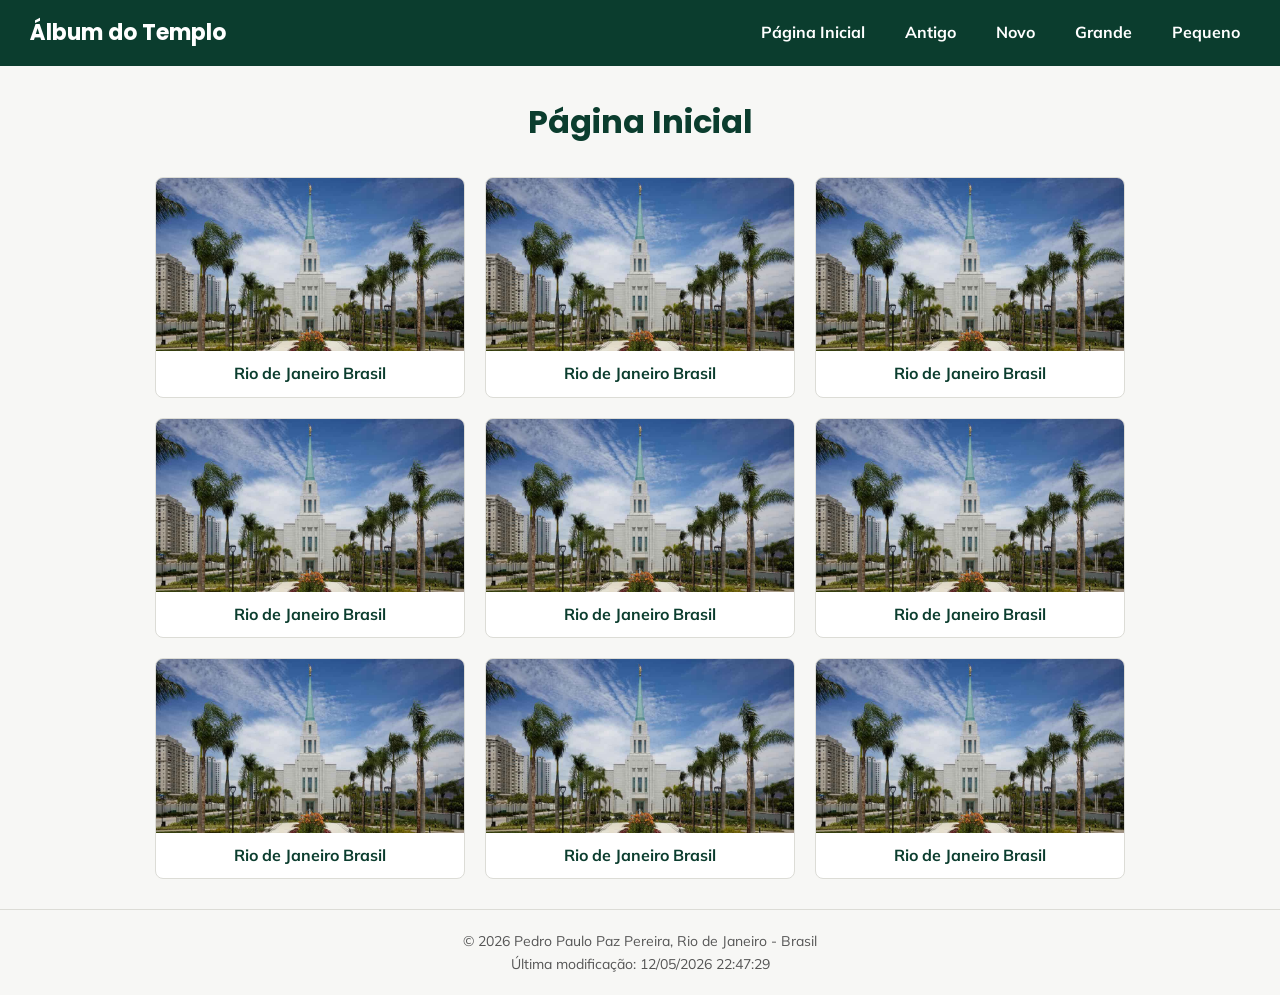
==== templos.html @ 02975b77 "S02 – Tarefa: Álbum de Imagens" ====
<!doctype html>
<html lang="pt-BR">

<head>
    <meta charset="UTF-8">
    <meta name="viewport" content="width=device-width, initial-scale=1">
    <title>WDD 131 – Álbum do Templo - Pedro Paulo Paz Pereira</title>
    <meta name="description"
        content="Álbum do Templo. Pedro Paulo Paz Pereira. Pagina com fotos do templo de Rio de Janeiro Brasil.">
    <meta name="author" content="Pedro Paulo Paz Pereira">

    <link rel="preconnect" href="https://fonts.googleapis.com">
    <link rel="preconnect" href="https://fonts.gstatic.com" crossorigin>
    <link href="https://fonts.googleapis.com/css2?family=Poppins:wght@600;700&family=Mulish:wght@400;500&display=swap" rel="stylesheet">

    <link rel="stylesheet" href="estilos/templos.css">
    <link rel="stylesheet" href="estilos/templos-grandes.css">

    <script src="scripts/templos.js" defer></script>
</head>

<body>

    <header>
        <div class="topo-header">
            <p>Álbum do Templo</p>
            <button id="botao-menu" aria-label="Abrir menu">☰</button>
        </div>
        <nav>
            <a href="#">Página Inicial</a>
            <a href="#">Antigo</a>
            <a href="#">Novo</a>
            <a href="#">Grande</a>
            <a href="#">Pequeno</a>
        </nav>
    </header>

    <main>
        <h1>Página Inicial</h1>

        <figure>
            <img src="imagens/templo-rio-de-janeiro.jpg" alt="Templo de Rio de Janeiro Brasil">
            <figcaption>Rio de Janeiro Brasil</figcaption>
        </figure>

        <figure>
            <img src="imagens/templo-rio-de-janeiro.jpg" alt="Templo de Rio de Janeiro Brasil">
            <figcaption>Rio de Janeiro Brasil</figcaption>
        </figure>

        <figure>
            <img src="imagens/templo-rio-de-janeiro.jpg" alt="Templo de Rio de Janeiro Brasil">
            <figcaption>Rio de Janeiro Brasil</figcaption>
        </figure>

        <figure>
            <img src="imagens/templo-rio-de-janeiro.jpg" alt="Templo de Rio de Janeiro Brasil">
            <figcaption>Rio de Janeiro Brasil</figcaption>
        </figure>

        <figure>
            <img src="imagens/templo-rio-de-janeiro.jpg" alt="Templo de Rio de Janeiro Brasil">
            <figcaption>Rio de Janeiro Brasil</figcaption>
        </figure>

        <figure>
            <img src="imagens/templo-rio-de-janeiro.jpg" alt="Templo de Rio de Janeiro Brasil">
            <figcaption>Rio de Janeiro Brasil</figcaption>
        </figure>

        <figure>
            <img src="imagens/templo-rio-de-janeiro.jpg" alt="Templo de Rio de Janeiro Brasil">
            <figcaption>Rio de Janeiro Brasil</figcaption>
        </figure>

        <figure>
            <img src="imagens/templo-rio-de-janeiro.jpg" alt="Templo de Rio de Janeiro Brasil">
            <figcaption>Rio de Janeiro Brasil</figcaption>
        </figure>

        <figure>
            <img src="imagens/templo-rio-de-janeiro.jpg" alt="Templo de Rio de Janeiro Brasil">
            <figcaption>Rio de Janeiro Brasil</figcaption>
        </figure>
    </main>

    <footer>
        <p>&copy; <span id="anoatual"></span> Pedro Paulo Paz Pereira, Rio de Janeiro - Brasil</p>
        <p id="ultimaModificacao"></p>
    </footer>

</body>

</html>
---- estilos/templos.css ----
* {
  margin: 0;
  padding: 0;
  box-sizing: border-box;
}

body {
  font-family: 'Mulish', Arial, sans-serif;
  background-color: #f7f7f5;
  color: #262626;
  line-height: 1.6;
}

header {
  background-color: #0b3d2e;
  color: white;
  padding: 15px;
}

.topo-header {
  display: flex;
  justify-content: space-between;
  align-items: center;
}

.topo-header p {
  font-family: 'Poppins', sans-serif;
  font-size: 22px;
  font-weight: bold;
}

#botao-menu {
  background: none;
  border: none;
  color: white;
  font-size: 28px;
  cursor: pointer;
}

nav {
  display: none;
  flex-direction: column;
  align-items: center;
  gap: 10px;
  margin-top: 15px;
}

nav.mostrar {
  display: flex;
}

nav a {
  color: white;
  text-decoration: none;
  font-weight: bold;
  padding: 5px 10px;
}

nav a:hover {
  color: #f2c14e;
}

main {
  max-width: 1000px;
  margin: 30px auto;
  padding: 0 15px;
  display: grid;
  grid-template-columns: repeat(auto-fit, minmax(250px, 1fr));
  gap: 20px;
}

main h1 {
  font-family: 'Poppins', sans-serif;
  text-align: center;
  color: #0b3d2e;
  margin-bottom: 10px;
  grid-column: 1 / -1;
}

figure {
  background-color: white;
  border: 1px solid #dcdcd6;
  border-radius: 8px;
  overflow: hidden;
  text-align: center;
}

figure img {
  width: 100%;
  height: auto;
  display: block;
}

figcaption {
  padding: 10px;
  color: #0b3d2e;
  font-weight: bold;
}

footer {
  text-align: center;
  padding: 20px;
  font-size: 14px;
  color: #555;
  border-top: 1px solid #dcdcd6;
  margin-top: 30px;
}
---- estilos/templos-grandes.css ----
@media (min-width: 700px) {

  header {
    display: flex;
    justify-content: space-between;
    align-items: center;
    padding: 15px 30px;
  }

  #botao-menu {
    display: none;
  }

  nav {
    display: flex;
    flex-direction: row;
    gap: 20px;
    margin-top: 0;
  }

}
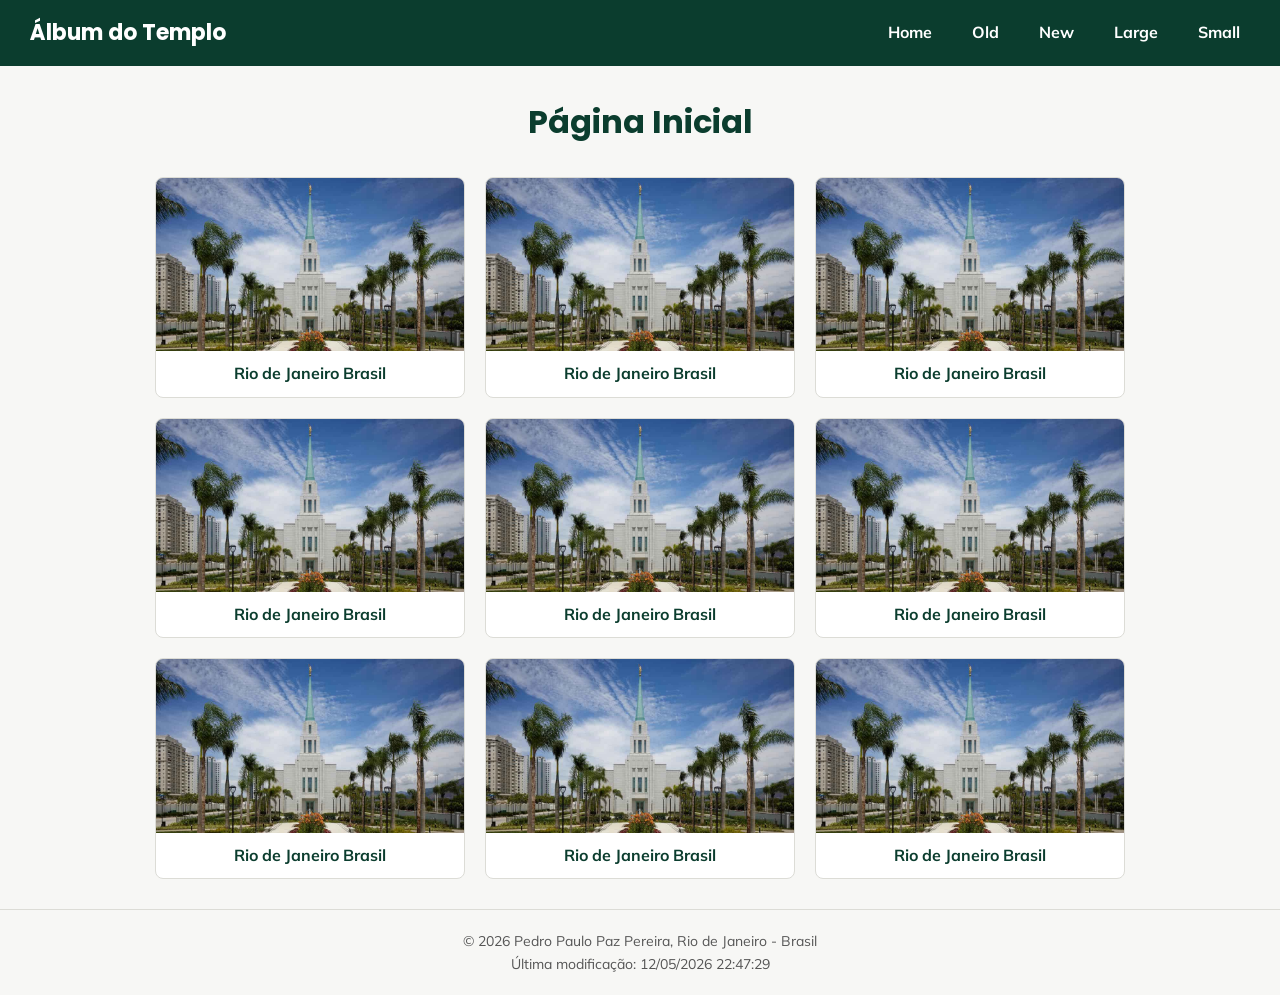
==== commit 9df55ecf: "home, old, new, large e small" ====
--- a/templos.html
+++ b/templos.html
@@ -27,11 +27,11 @@
             <button id="botao-menu" aria-label="Abrir menu">☰</button>
         </div>
         <nav>
-            <a href="#">Página Inicial</a>
-            <a href="#">Antigo</a>
-            <a href="#">Novo</a>
-            <a href="#">Grande</a>
-            <a href="#">Pequeno</a>
+            <a href="#">Home</a>
+            <a href="#">Old</a>
+            <a href="#">New</a>
+            <a href="#">Large</a>
+            <a href="#">Small</a>
         </nav>
     </header>
 
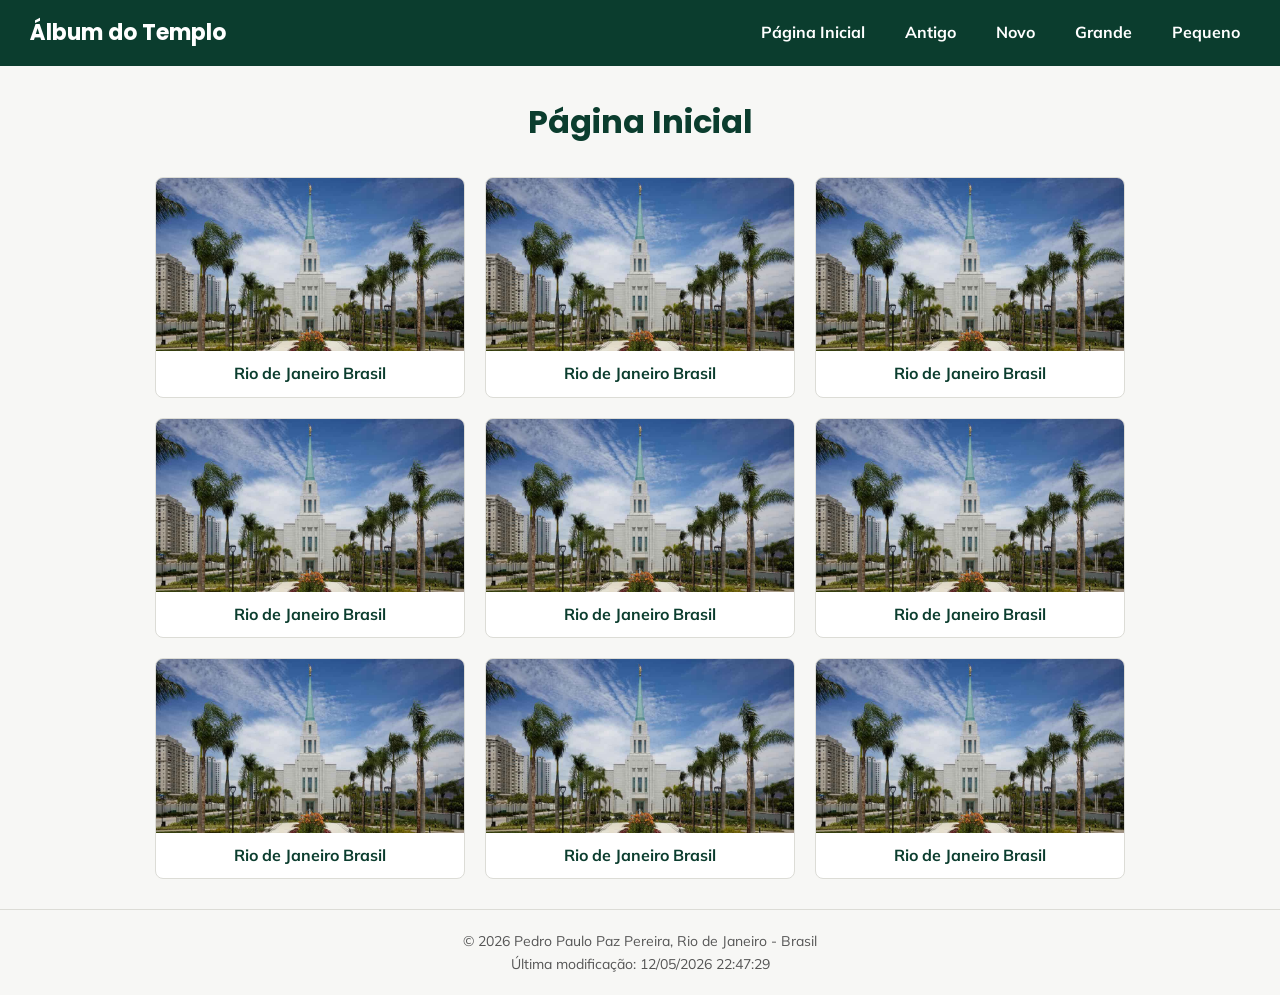
==== commit b1fe8b65: "correção de erro na ferramente de auditoria" ====
--- a/templos.html
+++ b/templos.html
@@ -27,11 +27,11 @@
             <button id="botao-menu" aria-label="Abrir menu">☰</button>
         </div>
         <nav>
-            <a href="#">Home</a>
-            <a href="#">Old</a>
-            <a href="#">New</a>
-            <a href="#">Large</a>
-            <a href="#">Small</a>
+            <a href="#">Página Inicial</a>
+            <a href="#">Antigo</a>
+            <a href="#">Novo</a>
+            <a href="#">Grande</a>
+            <a href="#">Pequeno</a>
         </nav>
     </header>
 
@@ -91,4 +91,4 @@
 
 </body>
 
-</html>+</html>
